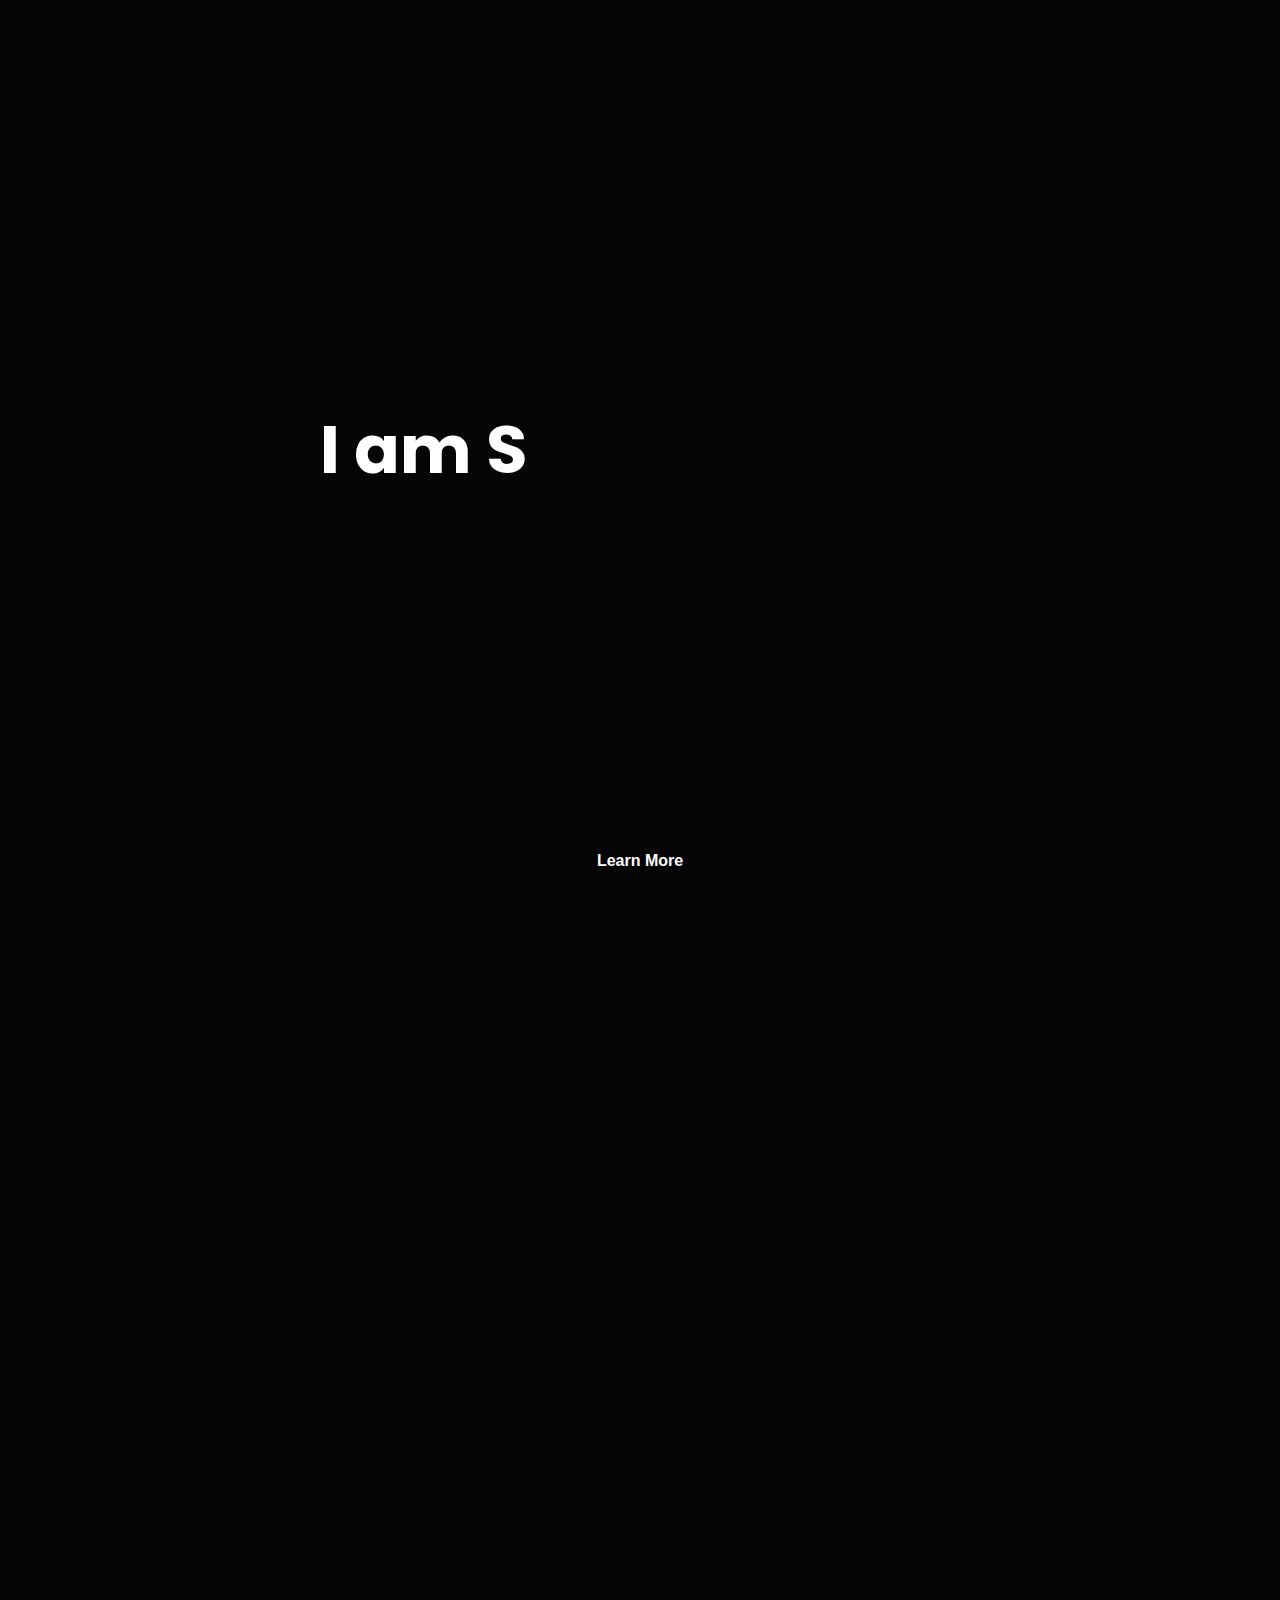
==== index.html @ fc9ea281 "Add files via upload" ====
<!DOCTYPE html>
<html lang="en">
<head>
    <meta charset="UTF-8">
    <meta name="viewport" content="width=device-width, initial-scale=1.0">
    <link rel="stylesheet" href="styles.css">
    <link rel="stylesheet" href="">
    <script src="https://ajax.googleapis.com/ajax/libs/jquery/2.1.1/jquery.min.js"></script>
    <title>Home Page</title>
</head>

<!-- This code creates a header section with a blinking h1 tag that says "Scroll Down". 
It is located in the index.html file within the Portfolio folder on the user's desktop. -->
<header class="front-page-header">
    
</header>



<body>
    
    <body>
        <section>
            <p>
                
                <span></span>
            </p>
        </section>
    </body>
    <footer>
        <div class="container">
        <a href="about-me.html" class="btn">Learn More</a>
        </div>
    </footer>

<script src="index.js"></script>
</body>
</html>
---- styles.css ----
@import url("https://fonts.googleapis.com/css2?family=Poppins&display=swap");

html {
    
}

#circularcursor {
    background-color: transparent;
    border:1px solid white;    
    height:20px;
    width:20px;
    border-radius:50%;
    -moz-border-radius:50%;
    -webkit-border-radius:50%;
    position: absolute;
    z-index: 1;
}

:root {
    --bg: hsl(0 0% 2%);
    --color: hsl(0 0% 100%);
    --underline-width: 1lh;
    --underline-block-width: 200vmax;
    --underline-color: hsl(0 0% 50% / 0.05);
    --underline-transition: 5s;
    --finish-fill: hsl(0 0% 100%);
    --accent: hsl(0 0% 100%);
    --fill: hsl(0 0% 50%);
}

header.front-page-header{
    position: fixed;
    top: 0;
    left: 0;
    width: 100%;
    height: 100px;
    background-color: hsl(0 0% 2%);
    display: flex;
    justify-content: center;
    align-items: center;
    z-index: 1;
    display: flex;
    text-align: center;
    padding: 20px 0;
}

header.front-page-header h2 {
    color: hsl(0 0% 100%);
    font-size: 16px;
    align-items: center;
    font-family: 'Poppins', sans-serif;
}


p {
    color: hsl(0 0% 100%);
    font-size: 16px;
    align-items: center;
    font-family: 'Poppins', sans-serif;
}

h3 {
    color : hsl(0 0% 100%);
}


:root:has(#driver:checked) section {
    outline: 1rem dashed hsl(0 80% 50% / 0.5);
    background: hsl(0 80% 50% / 0.1);
}

.controls {
    position: fixed;
    top: 1rem;
    right: 1rem;
    padding: 1rem 2rem;
    border-radius: 100px;
    z-index: 2;
    display: flex;
    align-items: center;
    gap: 0.5rem;
    background: hsl(0 0% 90%);
    color: hsl(0 0% 10%);
}

p {
    width: 50vw;
    resize: none;
    max-width: 100vw;
    overflow: hidden;
    position: fixed;
    padding:10vmin;
    top: 50%;
    left: 50%;
    translate: -50% -50%;
    animation: fill-up both linear;
    animation-timeline: --section;
    animation-range: cover;
    margin: 0;
}



p > span {
    outline-color: hsl(10 80% 50%);
    outline-offset: 1ch;
    font-size: clamp(3rem, 4vw + 1rem, 10rem);
    color: var(--color);
    text-decoration: none;
    background-image:
          /* First one is the highlight */
    
}

section {
    margin: 100vh 0;
    height: 100vh;
    width: 100vw;
    view-timeline-name: --section;
    resize: none;
}


body {
    -ms-overflow-style: none; /* for Internet Explorer, Edge */
    scrollbar-width: none; /* for Firefox */
    overflow-y: scroll; 
    opacity: 0;
    transition: opacity 0s ease-in-out;
    align-items: center;
    background-color: var(--bg);
    color: var(--color);
    display: flex;
    font-family: sans-serif;
    font-weight: bold;
    justify-content: center;
    min-height: 200vh;
    accent-color: hsl(0 0% 100%);
}

body.fade-in {
    opacity: 1;
}

body::-webkit-scrollbar {
    display: none; /* for Chrome, Safari, and Opera */
}



footer {
    position: fixed;
    bottom: 0;
    left: 0;
    width: 100%;
    background-color: hsl(0 0% 2%);
    color: white;
    padding: 20px 0;
}

footer .container {
    display: flex;
    justify-content: center;
}

footer .btn {
    display: inline-block;
    padding: 10px 20px;
    background-color: hsl(0 0% 2%);
    color: white;
    text-decoration: none;
    border-radius: 5px;
    transition: all 0.3s ease-in-out;
}

footer .btn:hover {
    background-color: white;
    color:  hsl(0 0% 2%);
}





.blinking {
    animation: blink 3s infinite;
}

.cursor {
    display: inline-block;
    vertical-align: bottom;
    animation: blink 1s infinite;
}



.sticky {
    position: fixed;
    top: 0;
    left: 0;
    right: 0;
    z-index: 999;
}



@keyframes blink {
    50% {
    opacity: 0;
    }
}

@keyframes color-in {
    to {
    color: var(--finish-fill);
}
}

@keyframes fill-up {
    to {
    --progress: 1;
}
}

@keyframes color-in {
    to {
    color: var(--finish-fill);
}
}

@property --progress {
    initial-value: 0;
    syntax: '<number>';
    inherits: true;
}
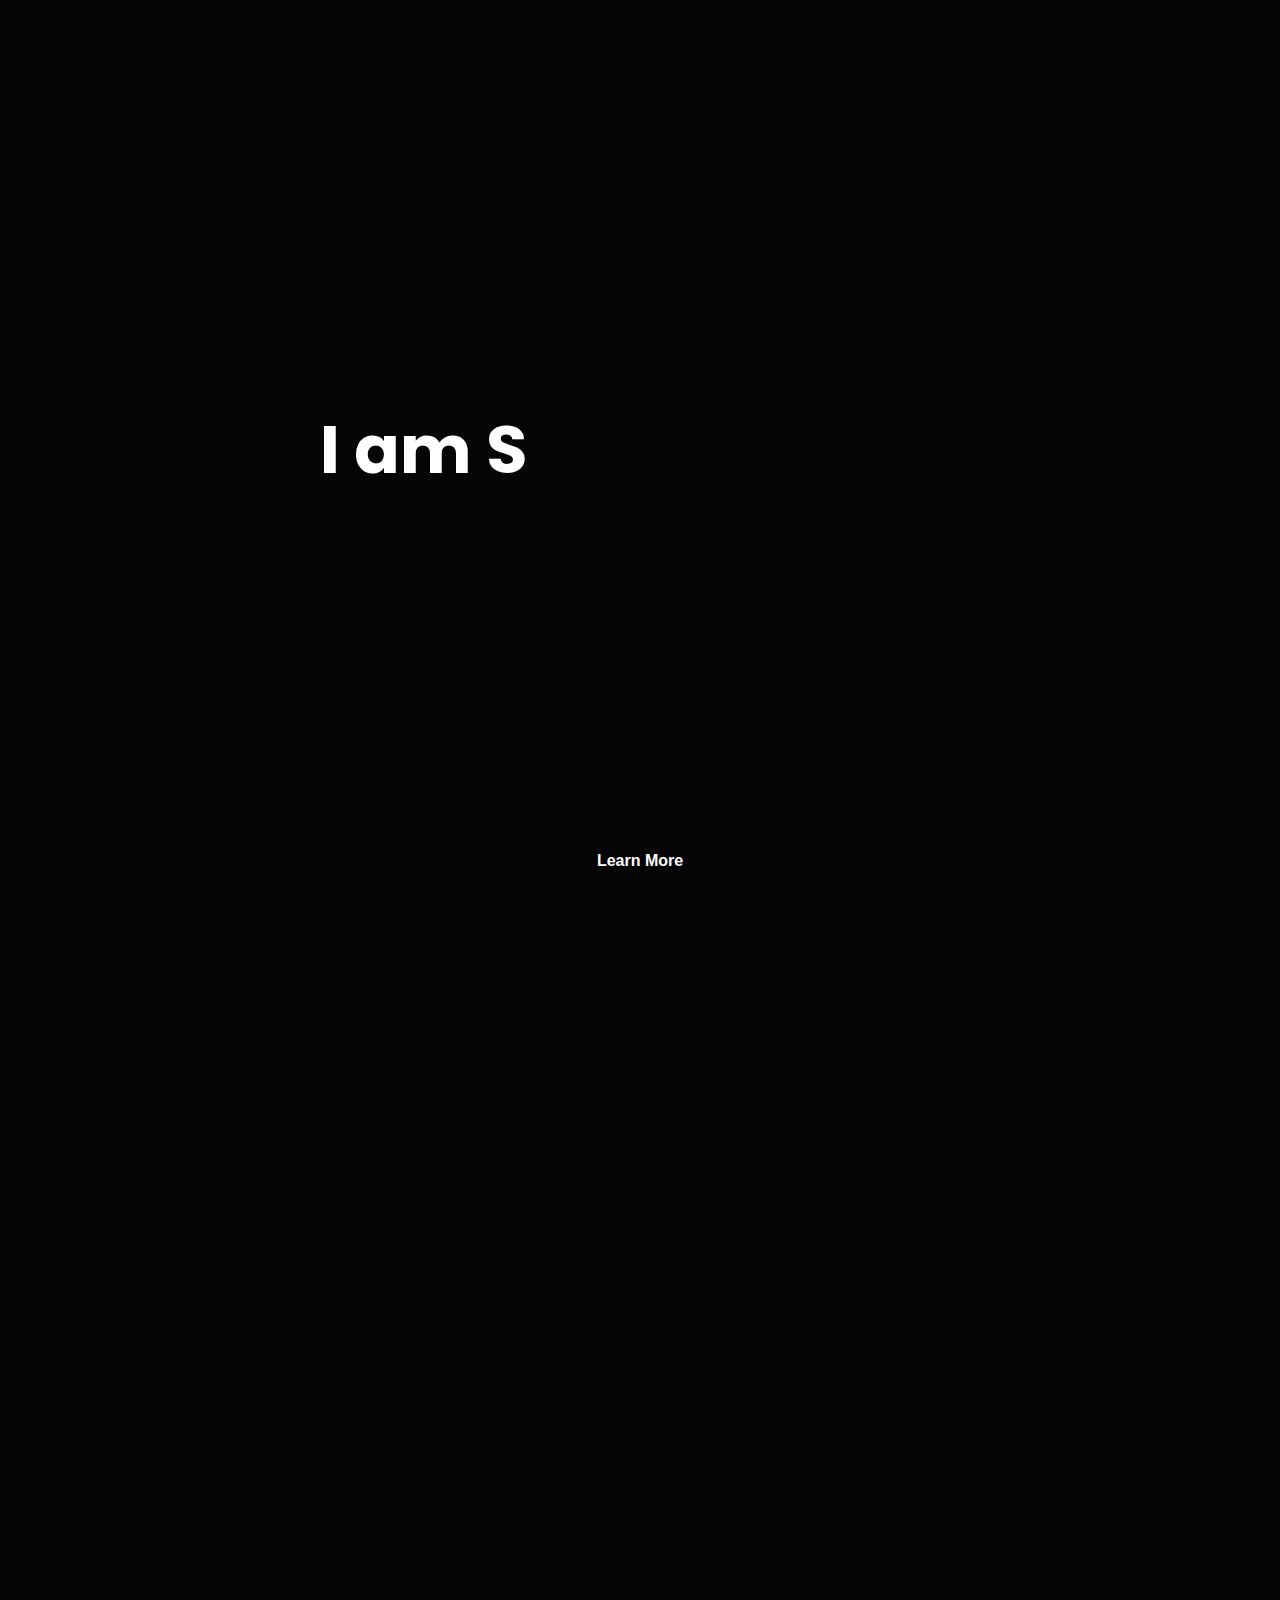
==== commit 6cf8d12c: "made some squares in the background" ====
--- a/index.html
+++ b/index.html
@@ -5,8 +5,9 @@
     <meta name="viewport" content="width=device-width, initial-scale=1.0">
     <link rel="stylesheet" href="styles.css">
     <link rel="stylesheet" href="">
+    <link rel="icon" type="png" href="logo.png">
     <script src="https://ajax.googleapis.com/ajax/libs/jquery/2.1.1/jquery.min.js"></script>
-    <title>Home Page</title>
+    <title>Sidharth Hejamadi</title>
 </head>
 
 <!-- This code creates a header section with a blinking h1 tag that says "Scroll Down". 
@@ -25,13 +26,32 @@
                 
                 <span></span>
             </p>
+            <div class="area" >
+                <ul class="circles">
+                        <li></li>
+                        <li></li>
+                        <li></li>
+                        <li></li>
+                        <li></li>
+                        <li></li>
+                        <li></li>
+                        <li></li>
+                        <li></li>
+                        <li></li>
+                </ul>
+        </div >
         </section>
+        
     </body>
     <footer>
         <div class="container">
+            
         <a href="about-me.html" class="btn">Learn More</a>
         </div>
+        
     </footer>
+
+    
 
 <script src="index.js"></script>
 </body>
--- a/styles.css
+++ b/styles.css
@@ -202,6 +202,20 @@
     z-index: 999;
 }
 
+.text-rainbow-animation {
+    background-image: 
+    linear-gradient(to right, red,orange,yellow,green,blue,indigo,violet, red); 
+    -webkit-background-clip: text;
+    -webkit-text-fill-color: transparent;  
+    animation: rainbow-animation 1000s linear infinite;
+}
+
+@keyframes rainbow-animation {
+    to {
+        background-position: 4500vh;
+    }
+}
+
 
 
 @keyframes blink {
@@ -233,3 +247,155 @@
     syntax: '<number>';
     inherits: true;
 }
+
+@import url('https://fonts.googleapis.com/css?family=Exo:400,700');
+
+*{
+    margin: 0px;
+    padding: 0px;
+}
+
+body{
+    font-family: 'Exo', sans-serif;
+}
+
+
+.context {
+    width: 100%;
+    position: absolute;
+    top:50vh;
+    
+}
+
+.context h1{
+    text-align: center;
+    color: #fff;
+    font-size: 50px;
+}
+
+
+.area{
+    background: hsl(0, 0%, 2%);  
+    background: -webkit-linear-gradient(to left, #8f94fb, #4e54c8);  
+    width: 100%;
+    height:100vh;
+    
+   
+}
+
+.circles{
+    position: absolute;
+    top: 0;
+    left: 0;
+    width: 100%;
+    height: 100%;
+    overflow: hidden;
+}
+
+.circles li{
+    position: absolute;
+    display: block;
+    list-style: none;
+    width: 20px;
+    height: 20px;
+    background: rgba(255, 255, 255, 0.2);
+    animation: animate 25s linear infinite;
+    bottom: -150px;
+    
+}
+
+.circles li:nth-child(1){
+    left: 25%;
+    width: 80px;
+    height: 80px;
+    animation-delay: 0s;
+}
+
+
+.circles li:nth-child(2){
+    left: 10%;
+    width: 20px;
+    height: 20px;
+    animation-delay: 2s;
+    animation-duration: 12s;
+}
+
+.circles li:nth-child(3){
+    left: 70%;
+    width: 20px;
+    height: 20px;
+    animation-delay: 4s;
+}
+
+.circles li:nth-child(4){
+    left: 40%;
+    width: 60px;
+    height: 60px;
+    animation-delay: 0s;
+    animation-duration: 18s;
+}
+
+.circles li:nth-child(5){
+    left: 65%;
+    width: 20px;
+    height: 20px;
+    animation-delay: 0s;
+}
+
+.circles li:nth-child(6){
+    left: 75%;
+    width: 110px;
+    height: 110px;
+    animation-delay: 3s;
+}
+
+.circles li:nth-child(7){
+    left: 35%;
+    width: 150px;
+    height: 150px;
+    animation-delay: 7s;
+}
+
+.circles li:nth-child(8){
+    left: 50%;
+    width: 25px;
+    height: 25px;
+    animation-delay: 15s;
+    animation-duration: 45s;
+}
+
+.circles li:nth-child(9){
+    left: 20%;
+    width: 15px;
+    height: 15px;
+    animation-delay: 2s;
+    animation-duration: 35s;
+}
+
+.circles li:nth-child(10){
+    left: 85%;
+    width: 150px;
+    height: 150px;
+    animation-delay: 0s;
+    animation-duration: 11s;
+}
+
+
+
+@keyframes animate {
+
+    0%{
+        transform: translateY(0) rotate(0deg);
+        opacity: 1;
+        border-radius: 0;
+    }
+
+    100%{
+        transform: translateY(-1000px) rotate(720deg);
+        opacity: 0;
+        border-radius: 50%;
+    }
+
+}
+
+
